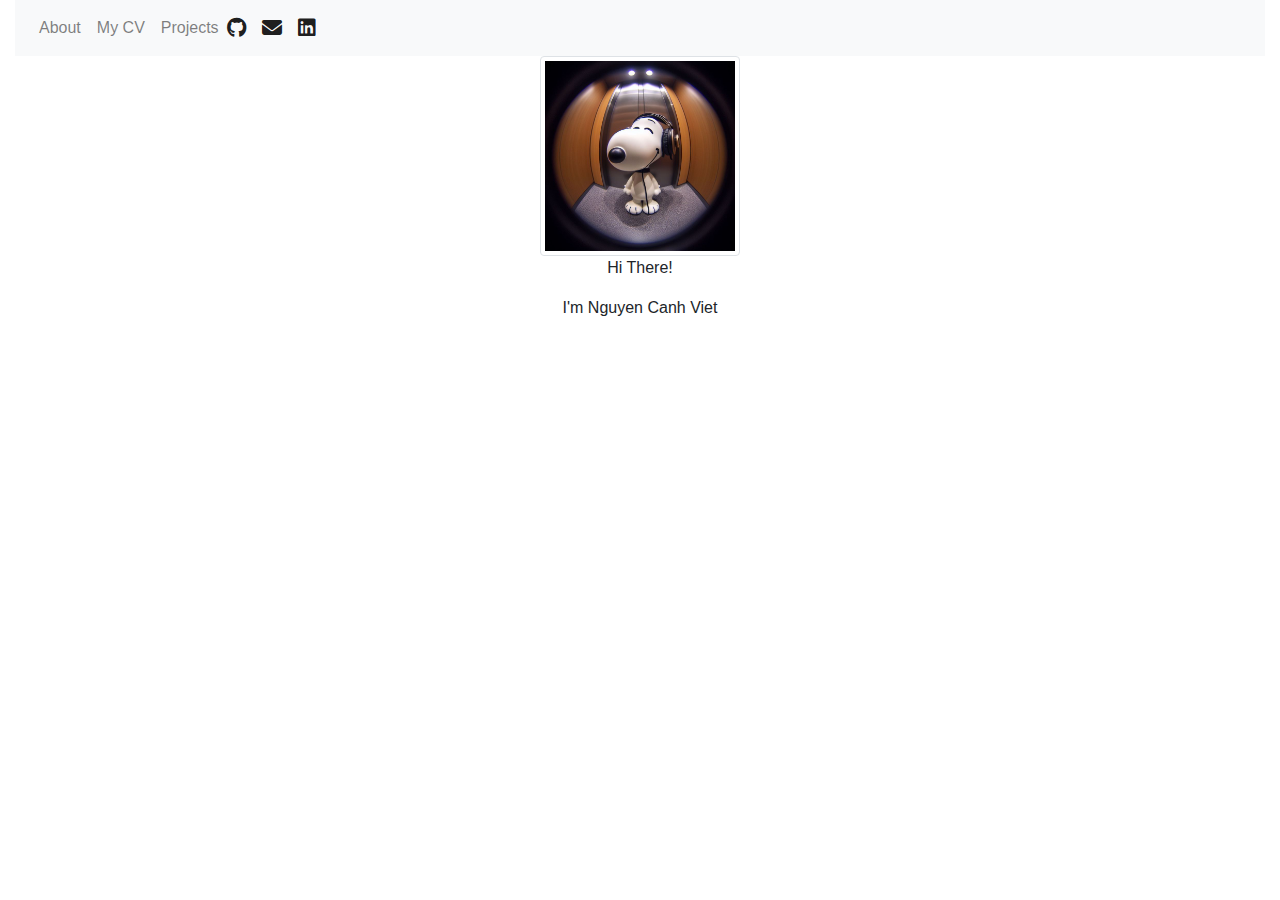
==== index.html @ 9bdb0283 "first commit" ====
<!DOCTYPE html>
<html>
<link rel="stylesheet" href="https://cdn.jsdelivr.net/npm/bootstrap@4.3.1/dist/css/bootstrap.min.css" integrity="sha384-ggOyR0iXCbMQv3Xipma34MD+dH/1fQ784/j6cY/iJTQUOhcWr7x9JvoRxT2MZw1T" crossorigin="anonymous">
<link rel="stylesheet" href="https://cdnjs.cloudflare.com/ajax/libs/font-awesome/6.5.1/css/all.min.css">
<title>Portfolio</title>
<body>

<nav class="navbar navbar-expand-lg navbar-light bg-light">
    <div class="collapse navbar-collapse" id="navbarNav">
        <ul class="navbar-nav">
        <li class="nav-item">
            <a class="nav-link" href="#">About</a>
        </li>
        <li class="nav-item">
            <a class="nav-link" href="#">My CV</a>
        </li>
        <li class="nav-item">
            <a class="nav-link" href="#">Projects</a>
        </li>
        <li class="nav-item">
            <a class="navbar-brand" href="https://github.com/canhviet">
                <i class="fa-brands fa-github"></i>
            </a>
        </li>
        <li class="nav-item">
            <a class="navbar-brand" href="#">
                <i class="fa-solid fa-envelope"></i>
            </a>
        </li>
        <li class="nav-item">
            <a class="navbar-brand" href="#">
                <i class="fa-brands fa-linkedin"></i>
            </a>
        </li>
        </ul>
    </div>
</nav>

<body class="container-fluid">
    <div class="row">
        <div class="span6" style="float: none; margin: 0 auto;">
            <img src="./snoopy pfp _ᴗ_.jpg" class="img-thumbnail" alt="Thumbnail image" width="200" height="200">
            <div class="caption" style="text-align: center;">
                <p>Hi There!</p>
            </div>
            <div class="caption" style="text-align: center;">
                <p>I'm Nguyen Canh Viet</p>
            </div>
        </div>
    </div>
</body>

</body>
</html>
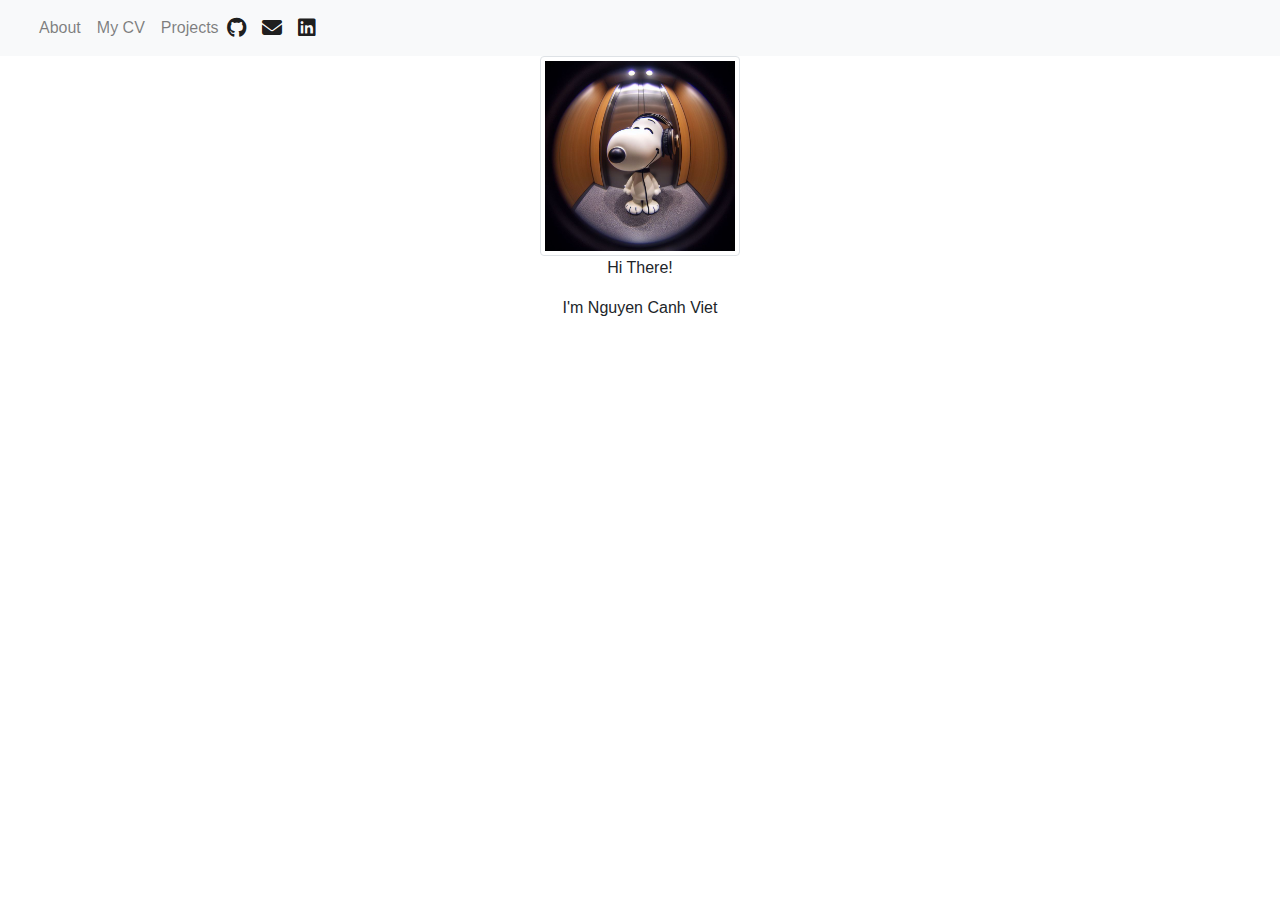
==== commit 0ba97038: "update" ====
--- a/index.html
+++ b/index.html
@@ -2,41 +2,53 @@
 <html>
 <link rel="stylesheet" href="https://cdn.jsdelivr.net/npm/bootstrap@4.3.1/dist/css/bootstrap.min.css" integrity="sha384-ggOyR0iXCbMQv3Xipma34MD+dH/1fQ784/j6cY/iJTQUOhcWr7x9JvoRxT2MZw1T" crossorigin="anonymous">
 <link rel="stylesheet" href="https://cdnjs.cloudflare.com/ajax/libs/font-awesome/6.5.1/css/all.min.css">
+<script src= 
+"https://cdn.jsdelivr.net/npm/bootstrap@5.2.3/dist/js/bootstrap.bundle.min.js"> 
+    </script> 
 <title>Portfolio</title>
 <body>
 
-<nav class="navbar navbar-expand-lg navbar-light bg-light">
-    <div class="collapse navbar-collapse" id="navbarNav">
-        <ul class="navbar-nav">
-        <li class="nav-item">
-            <a class="nav-link" href="#">About</a>
-        </li>
-        <li class="nav-item">
-            <a class="nav-link" href="#">My CV</a>
-        </li>
-        <li class="nav-item">
-            <a class="nav-link" href="#">Projects</a>
-        </li>
-        <li class="nav-item">
-            <a class="navbar-brand" href="https://github.com/canhviet">
-                <i class="fa-brands fa-github"></i>
-            </a>
-        </li>
-        <li class="nav-item">
-            <a class="navbar-brand" href="#">
-                <i class="fa-solid fa-envelope"></i>
-            </a>
-        </li>
-        <li class="nav-item">
-            <a class="navbar-brand" href="#">
-                <i class="fa-brands fa-linkedin"></i>
-            </a>
-        </li>
-        </ul>
-    </div>
-</nav>
+<nav class="navbar navbar-expand-lg navbar-light bg-light"> 
+    <div class="container-fluid text-success"> 
+        <button class="navbar-toggler"
+                data-bs-toggle="collapse"
+                data-bs-target="#gfgnavbar"> 
+            <span class="navbar-toggler-icon"> 
+            </span> 
+        </button> 
+        <div class="collapse navbar-collapse ps-3" 
+             id="gfgnavbar"> 
+            <ul class="navbar-nav"> 
+                <li class="nav-item">
+                    <a class="nav-link" href="#">About</a>
+                </li>
+                <li class="nav-item">
+                    <a class="nav-link" href="#">My CV</a>
+                </li>
+                <li class="nav-item">
+                    <a class="nav-link" href="#">Projects</a>
+                </li>
+                <li class="nav-item">
+                    <a class="navbar-brand" href="https://github.com/canhviet">
+                        <i class="fa-brands fa-github"></i>
+                    </a>
+                </li>
+                <li class="nav-item">
+                    <a class="navbar-brand" href="#">
+                        <i class="fa-solid fa-envelope"></i>
+                    </a>
+                </li>
+                <li class="nav-item">
+                    <a class="navbar-brand" href="#">
+                        <i class="fa-brands fa-linkedin"></i>
+                    </a>
+                </li>
+            </ul> 
+        </div> 
+    </div> 
+</nav> 
 
-<body class="container-fluid">
+<div class="container-fluid">
     <div class="row">
         <div class="span6" style="float: none; margin: 0 auto;">
             <img src="./snoopy pfp _ᴗ_.jpg" class="img-thumbnail" alt="Thumbnail image" width="200" height="200">
@@ -48,7 +60,7 @@
             </div>
         </div>
     </div>
-</body>
+</div>
 
 </body>
 </html>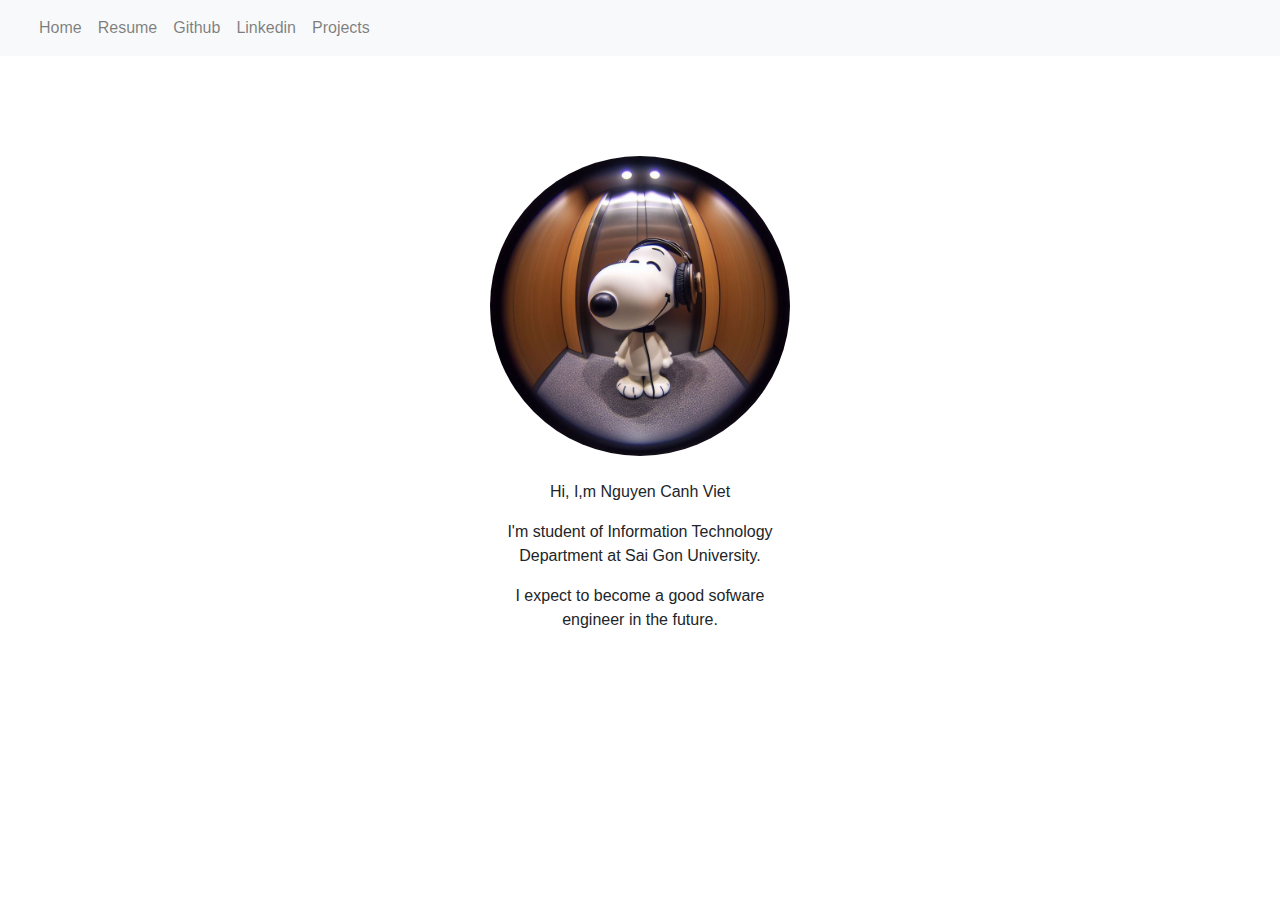
==== commit 7da62b92: "update" ====
--- a/index.html
+++ b/index.html
@@ -2,10 +2,11 @@
 <html>
 <link rel="stylesheet" href="https://cdn.jsdelivr.net/npm/bootstrap@4.3.1/dist/css/bootstrap.min.css" integrity="sha384-ggOyR0iXCbMQv3Xipma34MD+dH/1fQ784/j6cY/iJTQUOhcWr7x9JvoRxT2MZw1T" crossorigin="anonymous">
 <link rel="stylesheet" href="https://cdnjs.cloudflare.com/ajax/libs/font-awesome/6.5.1/css/all.min.css">
-<script src= 
-"https://cdn.jsdelivr.net/npm/bootstrap@5.2.3/dist/js/bootstrap.bundle.min.js"> 
-    </script> 
+<script src="https://cdn.jsdelivr.net/npm/bootstrap@5.2.3/dist/js/bootstrap.bundle.min.js"> </script> 
 <title>Portfolio</title>
+
+<link rel="stylesheet" href="style.css">
+
 <body>
 
 <nav class="navbar navbar-expand-lg navbar-light bg-light"> 
@@ -20,27 +21,31 @@
              id="gfgnavbar"> 
             <ul class="navbar-nav"> 
                 <li class="nav-item">
-                    <a class="nav-link" href="#">About</a>
-                </li>
+                    <a class="nav-link" href="index.html">
+                        Home
+                    </a>
+                </li>    
                 <li class="nav-item">
-                    <a class="nav-link" href="#">My CV</a>
-                </li>
-                <li class="nav-item">
-                    <a class="nav-link" href="#">Projects</a>
-                </li>
-                <li class="nav-item">
-                    <a class="navbar-brand" href="https://github.com/canhviet">
-                        <i class="fa-brands fa-github"></i>
+                    <a class="nav-link" href="Viet_s_Resume.pdf">
+                        Resume
                     </a>
                 </li>
+
                 <li class="nav-item">
-                    <a class="navbar-brand" href="#">
-                        <i class="fa-solid fa-envelope"></i>
+                    <a class="nav-link" href="https://github.com/canhviet">
+                        Github
                     </a>
                 </li>
+
                 <li class="nav-item">
-                    <a class="navbar-brand" href="#">
-                        <i class="fa-brands fa-linkedin"></i>
+                    <a class="nav-link" href="https://www.linkedin.com/in/canhviet/">
+                        Linkedin
+                    </a>
+                </li>
+
+                <li class="nav-item">
+                    <a class="nav-link" href="project.html">
+                        Projects
                     </a>
                 </li>
             </ul> 
@@ -50,13 +55,19 @@
 
 <div class="container-fluid">
     <div class="row">
-        <div class="span6" style="float: none; margin: 0 auto;">
-            <img src="./snoopy pfp _ᴗ_.jpg" class="img-thumbnail" alt="Thumbnail image" width="200" height="200">
-            <div class="caption" style="text-align: center;">
-                <p>Hi There!</p>
-            </div>
-            <div class="caption" style="text-align: center;">
-                <p>I'm Nguyen Canh Viet</p>
+        <div class="span6" id="thumbnail">
+            <img src="./snoopy pfp _ᴗ_.jpg" class="rounded-circle" alt="Thumbnail image">
+            <div class="caption">
+                <br>
+                <p>
+                    Hi, I,m Nguyen Canh Viet 
+                </p>
+                <p>
+                    I'm student of Information Technology Department at Sai Gon University.
+                </p>
+                <p>
+                    I expect to become a good sofware engineer in the future.
+                </p>
             </div>
         </div>
     </div>
--- a/style.css
+++ b/style.css
@@ -0,0 +1,31 @@
+#thumbnail {
+    float: none; 
+    margin: 0 auto;
+    margin-top: 100px;
+}
+
+.caption {
+    text-align: center;
+    max-width: 300px;
+}
+
+.rounded-circle {
+    display: block;
+
+    max-width: 300px;
+}
+
+.container {
+    margin-top: 10px;
+    display: flex;
+    justify-content: center;
+}
+
+.col {
+    border: 1px solid black;
+    width: 300px;
+}
+
+.col p {
+    color: black;
+}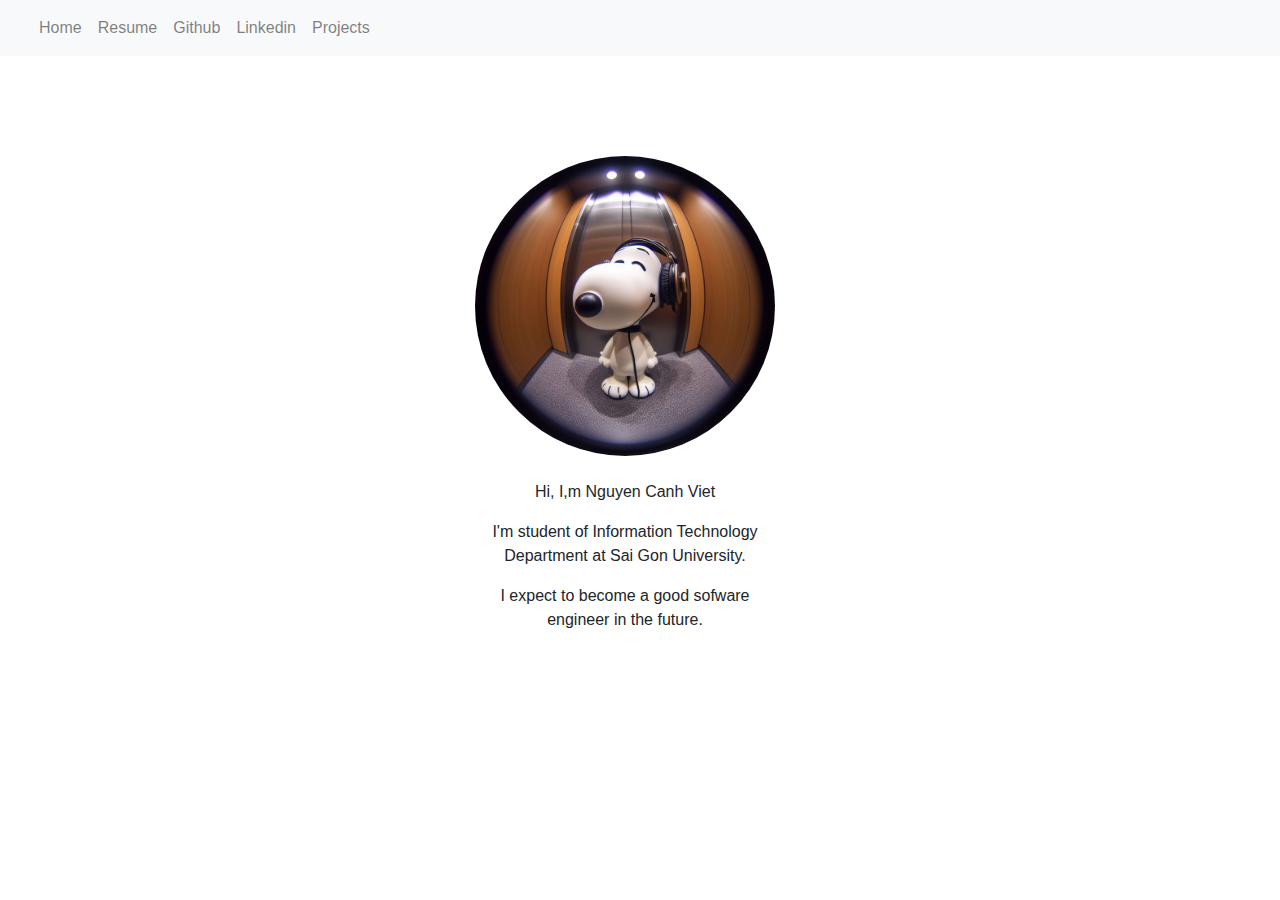
==== commit a21792c0: "update" ====
--- a/index.html
+++ b/index.html
@@ -55,7 +55,7 @@
 
 <div class="container-fluid">
     <div class="row">
-        <div class="span6" id="thumbnail">
+        <div id="thumbnail">
             <img src="./snoopy pfp _ᴗ_.jpg" class="rounded-circle" alt="Thumbnail image">
             <div class="caption">
                 <br>
--- a/style.css
+++ b/style.css
@@ -2,6 +2,16 @@
     float: none; 
     margin: 0 auto;
     margin-top: 100px;
+}
+
+@media (min-width:480px)  { 
+    .container-fluid .row {
+        width: 100%;
+    }
+    .navbar-toggler {
+        width: 100px;
+        height: 100px;
+    }
 }
 
 .caption {
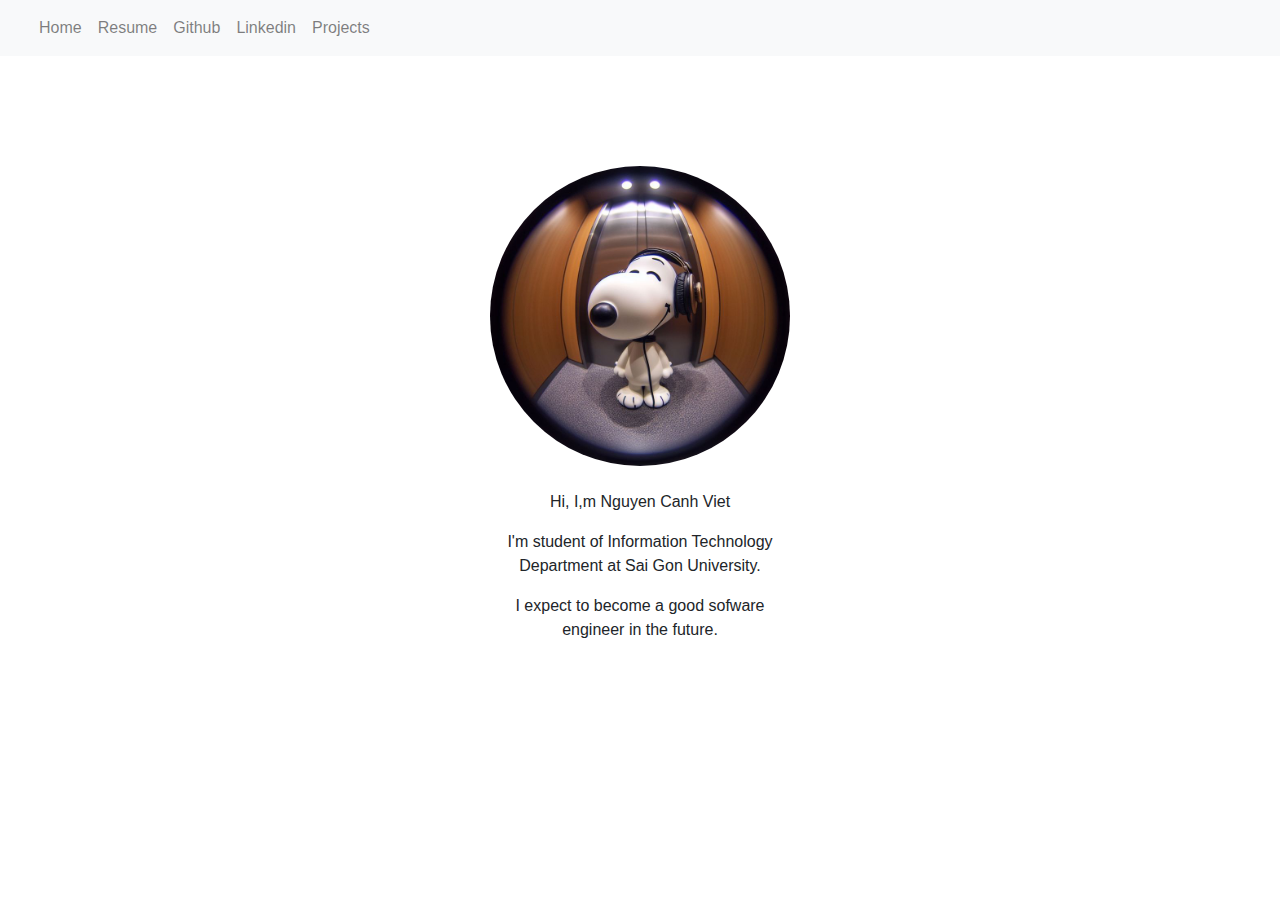
==== commit 89ef9e70: "Update index.html" ====
--- a/index.html
+++ b/index.html
@@ -53,7 +53,7 @@
     </div> 
 </nav> 
 
-<div class="container-fluid">
+<div class="container">
     <div class="row">
         <div id="thumbnail">
             <img src="./snoopy pfp _ᴗ_.jpg" class="rounded-circle" alt="Thumbnail image">
